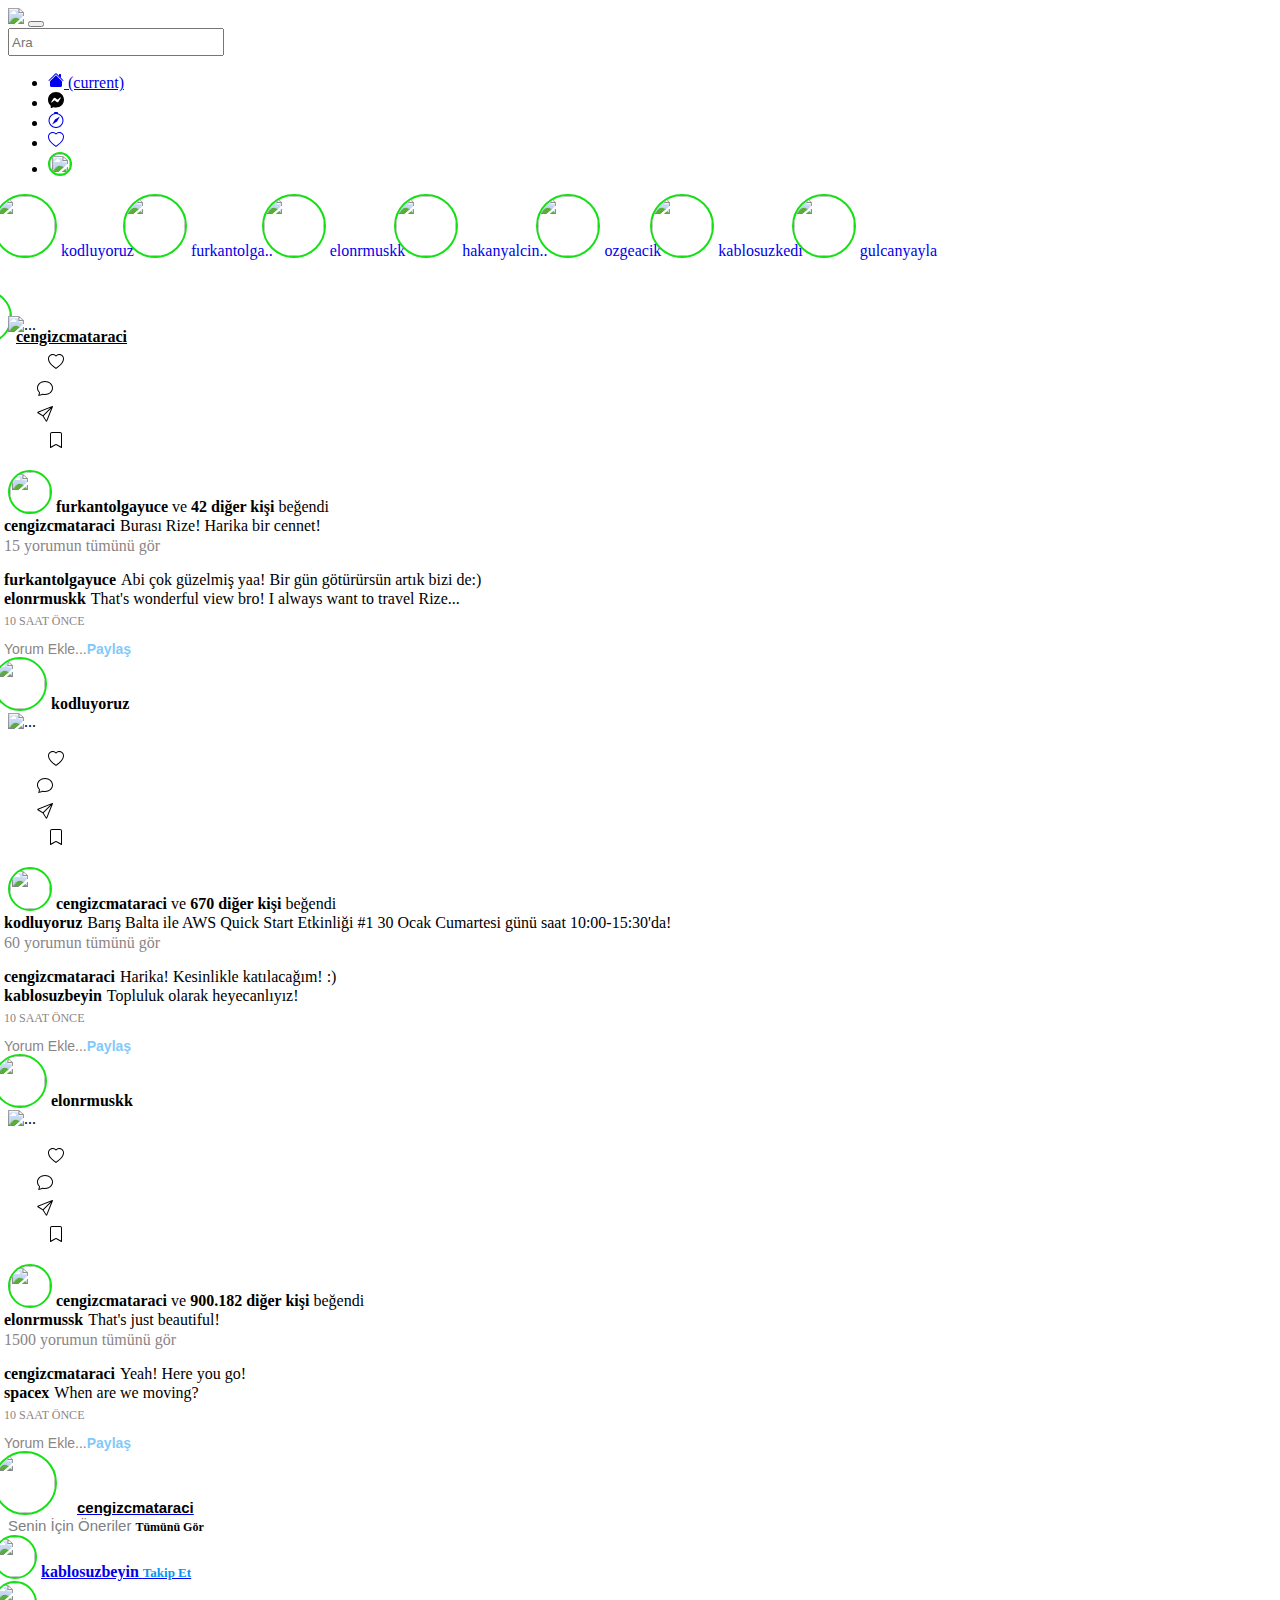
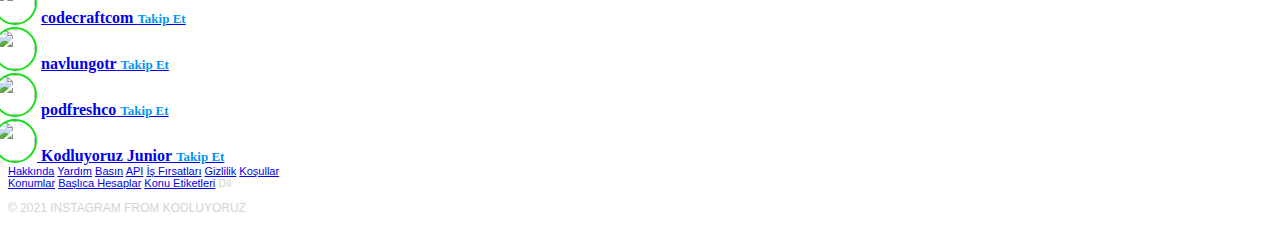
==== instagramclone/instagramclone.html @ 79d47589 "Add files via upload" ====
<!DOCTYPE html>
<html lang="en">
<head>
    <meta charset="UTF-8">
    <meta http-equiv="X-UA-Compatible" content="IE=edge">
    <meta name="viewport" content="width=device-width, initial-scale=1.0">
    <title>Document</title>
</head>

</html><!doctype html>
<html lang="en">
  <head>
    <!-- Required meta tags -->
    <meta charset="utf-8">
    <meta name="viewport" content="width=device-width, initial-scale=1, shrink-to-fit=no">

    <!-- Bootstrap CSS -->
    <link rel="stylesheet" href="https://cdn.jsdelivr.net/npm/bootstrap@4.5.3/dist/css/bootstrap.min.css" integrity="sha384-TX8t27EcRE3e/ihU7zmQxVncDAy5uIKz4rEkgIXeMed4M0jlfIDPvg6uqKI2xXr2" crossorigin="anonymous">

    <title>Hello, world!</title>
  </head>
 
    <body>
        <nav class="navbar navbar-expand-sm navbar-light border">
          <div class="logo">
                <a class="navbar-brand" href="#"><img src="https://www.instagram.com/static/images/web/mobile_nav_type_logo.png/735145cfe0a4.png"></a>
                <button class="navbar-toggler" type="button" data-toggle="collapse" data-target="#navbarSupportedContent" aria-controls="navbarSupportedContent" aria-expanded="false" aria-label="Toggle navigation">
                  <span class="navbar-toggler-icon mr-5"></span>
                </button>
              </div>
          <div class="collapse navbar-collapse">
            <form class="form-inline my-2 my-lg-0 ml-5 d-none d-sm-block">
              <input class="form-control mr-sm-2 empty" type="search" placeholder="Ara" style="font-family: Arial, FontAwesome; height: 28px; width: 216px" aria-label="Search">
            </form>
          </div>
          <div class="collapse navbar-collapse">
            <ul class="navbar-nav">
              <li class="nav-item active">
                <a class="nav-link" href="#"><i class="fas fa-home fa-lg mr-2 d-none d-sm-block mt-0"></i><svg xmlns="http://www.w3.org/2000/svg" width="16" height="16" fill="currentColor" class="bi bi-house-fill" viewBox="0 0 16 16">
                    <path fill-rule="evenodd" d="m8 3.293 6 6V13.5a1.5 1.5 0 0 1-1.5 1.5h-9A1.5 1.5 0 0 1 2 13.5V9.293l6-6zm5-.793V6l-2-2V2.5a.5.5 0 0 1 .5-.5h1a.5.5 0 0 1 .5.5z"/>
                    <path fill-rule="evenodd" d="M7.293 1.5a1 1 0 0 1 1.414 0l6.647 6.646a.5.5 0 0 1-.708.708L8 2.207 1.354 8.854a.5.5 0 1 1-.708-.708L7.293 1.5z"/>
                  </svg>
                  <span class="sr-only">(current)</span></a>
              </li>
              <li class="nav-item">
                <a class="nav-link" href="#"><i class="fab fa-facebook-messenger fa-lg mr-2 mt-1" style="color: black"><svg xmlns="http://www.w3.org/2000/svg" width="16" height="16" fill="currentColor" class="bi bi-messenger" viewBox="0 0 16 16">
                    <path d="M0 7.76C0 3.301 3.493 0 8 0s8 3.301 8 7.76-3.493 7.76-8 7.76c-.81 0-1.586-.107-2.316-.307a.639.639 0 0 0-.427.03l-1.588.702a.64.64 0 0 1-.898-.566l-.044-1.423a.639.639 0 0 0-.215-.456C.956 12.108 0 10.092 0 7.76zm5.546-1.459-2.35 3.728c-.225.358.214.761.551.506l2.525-1.916a.48.48 0 0 1 .578-.002l1.869 1.402a1.2 1.2 0 0 0 1.735-.32l2.35-3.728c.226-.358-.214-.761-.551-.506L9.728 7.381a.48.48 0 0 1-.578.002L7.281 5.98a1.2 1.2 0 0 0-1.735.32z"/>
                  </svg></i></a>
              </li>
              <li class="nav-item">
                <a class="nav-link" href="#"><i class="far fa-compass fa-lg mr-2 mt-1" style="color: black"></i><svg xmlns="http://www.w3.org/2000/svg" width="16" height="16" fill="currentColor" class="bi bi-compass" viewBox="0 0 16 16">
                    <path d="M8 16.016a7.5 7.5 0 0 0 1.962-14.74A1 1 0 0 0 9 0H7a1 1 0 0 0-.962 1.276A7.5 7.5 0 0 0 8 16.016zm6.5-7.5a6.5 6.5 0 1 1-13 0 6.5 6.5 0 0 1 13 0z"/>
                    <path d="m6.94 7.44 4.95-2.83-2.83 4.95-4.949 2.83 2.828-4.95z"/>
                  </svg></a>
              </li>
              <li class="nav-item">
                <a class="nav-link" href="#"><i class="far fa-heart fa-lg mr-2 mt-1" style="color: black"></i><svg xmlns="http://www.w3.org/2000/svg" width="16" height="16" fill="currentColor" class="bi bi-heart" viewBox="0 0 16 16">
                    <path d="m8 2.748-.717-.737C5.6.281 2.514.878 1.4 3.053c-.523 1.023-.641 2.5.314 4.385.92 1.815 2.834 3.989 6.286 6.357 3.452-2.368 5.365-4.542 6.286-6.357.955-1.886.838-3.362.314-4.385C13.486.878 10.4.28 8.717 2.01L8 2.748zM8 15C-7.333 4.868 3.279-3.04 7.824 1.143c.06.055.119.112.176.171a3.12 3.12 0 0 1 .176-.17C12.72-3.042 23.333 4.867 8 15z"/>
                  </svg></a>
              </li>
              <li class="nav-item">
                <a class="nav-link" href="https://www.instagram.com/cengizcmataraci" target="_blank"><img class style="
                    width: 20px;
                    height: 20px;
                    border-radius: 50%;
                    border: 2px solid rgb(20, 224, 20);
                    margin-left: "
                     src="https://picsum.photos/id/322/60/60"></a>
               
              </li>
            </ul>
          </div>
        </nav>
    
        <div class="container middlearea">
          <div class="row">
            <div class="col-6">
              <div class="card">
                <div class="card-body">
                    <div class="container">
                        <div class="row">
                            <div class="col">
                  <a href="https://www.instagram.com/kodluyoruz" style="text-decoration: none;" target="_blank">
                  <img class style="
                  width: 60px;
                  height: 60px;
                  border-radius: 50%;
                  border: 2px solid rgb(20, 224, 20);
                  margin-left: -15px;
              " src="https://picsum.photos/id/22/60/60">
                  <span class="storytext">kodluyoruz</span>
                  </a>
                  <a href="https://www.instagram.com/furkantolgayuce" style="text-decoration: none;" target="_blank">
                  <img class style="
                  width: 60px;
                  height: 60px;
                  border-radius: 50%;
                  border: 2px solid rgb(20, 224, 20);
                  margin-left: -15px;
              " src="https://picsum.photos/id/23/60/60" class="storyphoto img-fluid">
                  <span class="storytext">furkantolga..</span>
                </a>
                  <a href="https://www.instagram.com/elonrmuskk" style="text-decoration: none;" target="_blank">
                  <img class style="
                  width: 60px;
                  height: 60px;
                  border-radius: 50%;
                  border: 2px solid rgb(20, 224, 20);
                  margin-left: -15px;
              " src="https://picsum.photos/id/20/60/60" class="storyphoto img-fluid">
                  <span class="storytext">elonrmuskk</span>
                </a>
                  <a href="https://www.instagram.com/hakanyalcinkaya" style="text-decoration: none;" target="_blank">
                  <img class style="
                  width: 60px;
                  height: 60px;
                  border-radius: 50%;
                  border: 2px solid rgb(20, 224, 20);
                  margin-left: -15px;
              " src="https://picsum.photos/id/25/60/60" class="storyphoto img-fluid">
                <span class="storytext">hakanyalcin..</span>
                </a>
                  <a href="https://www.instagram.com/ozgeacik" style="text-decoration: none;" target="_blank">
                  <img class style="
                  width: 60px;
                  height: 60px;
                  border-radius: 50%;
                  border: 2px solid rgb(20, 224, 20);
                  margin-left: -15px;
              " src="https://picsum.photos/id/28/60/60" class="storyphoto img-fluid">
                <span class="storytext mr-2">ozgeacik</span>
                </a>
                  <a href="https://www.instagram.com/kablosuzkedi" style="text-decoration: none;" target="_blank">
                  <img class style="
                  width: 60px;
                  height: 60px;
                  border-radius: 50%;
                  border: 2px solid rgb(20, 224, 20);
                  margin-left: -15px;
              " src="https://picsum.photos/id/202/60/60" class="storyphoto img-fluid">
                <span class="storytext">kablosuzkedi</span>
                </a>
                  <a href="https://www.instagram.com/gulcanyayla" style="text-decoration: none;" target="_blank">
                  <img class style="
                  width: 60px;
                  height: 60px;
                  border-radius: 50%;
                  border: 2px solid rgb(20, 224, 20);
                  margin-left: -15px;
              " src="https://picsum.photos/id/220/60/60" class="storyphoto img-fluid">
                    <span class="storytext">gulcanyayla</span>
                </a>
                </div>
              </div>
              <div class style="margin-bottom: -30px;
                                margin-left: -35px;
                                width: 541px;
                                margin-top: 30px;
                                
              " class="card">
                <div  class="card-header">
                  <img class style="
                  width: 50px;
                  height: 50px;
                  border-radius: 50%;
                  border: 2px solid rgb(20, 224, 20);
                  margin-left: -15px;
              " src="https://picsum.photos/id/322/60/60" class="mr-2" style="width: 35px; height: 35px; border-radius: 50%">
                  <span class="postuserfont"><strong><a href="https://www.instagram.com/cengizcmataraci" target="_blank" style="color: black;">cengizcmataraci</a></strong></span>
                  <span class="mt-2"><strong><i class="fas fa-ellipsis-h"></i></strong></span>
                </div>
                </div>
                </div>
                </div>
                <img src="https://blog.biletbayi.com/wp-content/uploads/2019/12/rize.jpg" class="card-img-top" alt="...">
                <ul class="list-group list-group-horizontal mt-1" style="list-style-type: none;">
                  <li class="nav-item">
                    <a class="nav-link" href="#"><i class="far fa-heart fa-lg" style="color: black; position: relative; font-size: 23px"></i>
                        <svg xmlns="http://www.w3.org/2000/svg" style="color: black;" width="16" height="16" fill="currentColor" class="bi bi-heart" color="black" viewBox="0 0 16 16">
                        <path d="m8 2.748-.717-.737C5.6.281 2.514.878 1.4 3.053c-.523 1.023-.641 2.5.314 4.385.92 1.815 2.834 3.989 6.286 6.357 3.452-2.368 5.365-4.542 6.286-6.357.955-1.886.838-3.362.314-4.385C13.486.878 10.4.28 8.717 2.01L8 2.748zM8 15C-7.333 4.868 3.279-3.04 7.824 1.143c.06.055.119.112.176.171a3.12 3.12 0 0 1 .176-.17C12.72-3.042 23.333 4.867 8 15z"/>
                      </svg></a>
                  </li>
                  <li class="nav-item">
                    <a class="nav-link" href="#"><i class="far fa-comment fa-lg" style="
                          color: black;
                          position: relative;
                          font-size: 23px;
                          margin-left: -11px;
                        "></i><svg xmlns="http://www.w3.org/2000/svg" style="color: black;"width="16" height="16" fill="currentColor" class="bi bi-chat" viewBox="0 0 16 16">
  <path d="M2.678 11.894a1 1 0 0 1 .287.801 10.97 10.97 0 0 1-.398 2c1.395-.323 2.247-.697 2.634-.893a1 1 0 0 1 .71-.074A8.06 8.06 0 0 0 8 14c3.996 0 7-2.807 7-6 0-3.192-3.004-6-7-6S1 4.808 1 8c0 1.468.617 2.83 1.678 3.894zm-.493 3.905a21.682 21.682 0 0 1-.713.129c-.2.032-.352-.176-.273-.362a9.68 9.68 0 0 0 .244-.637l.003-.01c.248-.72.45-1.548.524-2.319C.743 11.37 0 9.76 0 8c0-3.866 3.582-7 8-7s8 3.134 8 7-3.582 7-8 7a9.06 9.06 0 0 1-2.347-.306c-.52.263-1.639.742-3.468 1.105z"/>
</svg></a>
                  </li>
                  <li class="nav-item">
                    <a class="nav-link" href="#"><i class="far fa-paper-plane fa-lg" style="
                          color: black;
                          position: relative;
                          font-size: 23px;
                          margin-left: -11px;
                        "></i><svg xmlns="http://www.w3.org/2000/svg" style="color: black;" width="16" height="16" fill="currentColor" class="bi bi-send" viewBox="0 0 16 16">
  <path d="M15.854.146a.5.5 0 0 1 .11.54l-5.819 14.547a.75.75 0 0 1-1.329.124l-3.178-4.995L.643 7.184a.75.75 0 0 1 .124-1.33L15.314.037a.5.5 0 0 1 .54.11ZM6.636 10.07l2.761 4.338L14.13 2.576 6.636 10.07Zm6.787-8.201L1.591 6.602l4.339 2.76 7.494-7.493Z"/>
</svg></a>
                  </li>
                  <span class="">
                    <li class="nav-item ml-4">
                      <a class="nav-link ml-2" href="#"><i class="far fa-bookmark fa-lg" style="color: black; position: relative; font-size: 23px"></i>
                        <svg xmlns="http://www.w3.org/2000/svg" style="color: black;" width="16" height="16" fill="currentColor" class="bi bi-bookmark" viewBox="0 0 16 16">
                            <path d="M2 2a2 2 0 0 1 2-2h8a2 2 0 0 1 2 2v13.5a.5.5 0 0 1-.777.416L8 13.101l-5.223 2.815A.5.5 0 0 1 2 15.5V2zm2-1a1 1 0 0 0-1 1v12.566l4.723-2.482a.5.5 0 0 1 .554 0L13 14.566V2a1 1 0 0 0-1-1H4z"/>
                          </svg>
                    
                    </a>
                    </li>
                  </span>
                </ul>
                <span>
                  <img class style="
                  width: 40px;
                  height: 40px;
                  border-radius: 50%;
                  border: 2px solid rgb(20, 224, 20);
                  margin-left: " src="https://picsum.photos/id/229/60/60">
                  <span class="postuserfont"><strong>furkantolgayuce</strong> ve
                    <strong>42 diğer kişi</strong> beğendi</span>
                </span>
                <div class="card-body" style="margin-top: -15px">
                  <p class="card-text postuserfont">
                    <strong style="margin-left: -4px; margin-right: 5px">cengizcmataraci</strong>Burası Rize! Harika bir cennet!
                  </p>
                  <a href="#" style="text-decoration: none"><p class="card-text postuserfont" style="
                        margin-left: -4px;
                        margin-top: -14px;
                        color: rgb(139, 133, 133);
                      ">
                      15 yorumun tümünü gör
                    </p></a>
                  <p class="card-text postuserfont">
                    <strong style="margin-left: -4px; margin-right: 5px">furkantolgayuce</strong>Abi çok güzelmiş yaa! Bir gün götürürsün artık bizi de:)
                  </p>
                  <p class="card-text postuserfont" style="margin-top: -15px">
                    <strong style="margin-left: -4px; margin-right: 5px">elonrmuskk</strong>That's wonderful view bro! I always want to travel Rize...
                  </p>
                  <p class="card-text" style="
                      margin-top: -10px;
                      margin-left: -4px;
                      font-size: 12px;
                      color: rgb(139, 133, 133);
                    ">
                    10 SAAT ÖNCE
                  </p>
                </div>
                <div class="card-footer" style="
                    color: rgb(139, 133, 133);
                    font-family: -apple-system, BlinkMacSystemFont, 'Segoe UI',
                      Roboto, Oxygen, Ubuntu, Cantarell, 'Open Sans',
                      'Helvetica Neue', sans-serif;
                    font-size: 14px;
                  ">
                  <span style="margin-left: -4px">Yorum Ekle...</span><span class="" style="color: #0095f6; opacity: 50%"><strong>Paylaş</strong></span>
                </div>
              </div>
              <div class="card">
                <div class="card-header">
                  <img class style="
                  width: 50px;
                  height: 50px;
                  border-radius: 50%;
                  border: 2px solid rgb(20, 224, 20);
                  margin-left: -15px;" src="https://picsum.photos/id/2/60/60">
                  <span class="postuserfont"><strong>kodluyoruz</strong></span>
                  <span class="mt-2"><strong><i class="fas fa-ellipsis-h"></i></strong></span>
                </div>
                <img src="https://pbs.twimg.com/media/Erx2B2bXAAEy7gO.jpg" class="card-img-top" alt="...">
                <ul class="list-group list-group-horizontal mt-1" style="list-style-type: none;">
                  <li class="nav-item">
                    <a class="nav-link" href="#"><i class="far fa-heart fa-lg" style="color: black; position: relative; font-size: 23px"></i>
                        <svg xmlns="http://www.w3.org/2000/svg" color="black" width="16" height="16" fill="currentColor" class="bi bi-heart" viewBox="0 0 16 16">
                        <path d="m8 2.748-.717-.737C5.6.281 2.514.878 1.4 3.053c-.523 1.023-.641 2.5.314 4.385.92 1.815 2.834 3.989 6.286 6.357 3.452-2.368 5.365-4.542 6.286-6.357.955-1.886.838-3.362.314-4.385C13.486.878 10.4.28 8.717 2.01L8 2.748zM8 15C-7.333 4.868 3.279-3.04 7.824 1.143c.06.055.119.112.176.171a3.12 3.12 0 0 1 .176-.17C12.72-3.042 23.333 4.867 8 15z"/>
                      </svg></a>
                  </li>
                  <li class="nav-item">
                    <a class="nav-link" href="#"><i class="far fa-comment fa-lg" style="
                          color: black;
                          position: relative;
                          font-size: 23px;
                          margin-left: -11px;
                        "></i><svg xmlns="http://www.w3.org/2000/svg"color="black"  width="16" height="16" fill="currentColor" class="bi bi-chat" viewBox="0 0 16 16">
  <path d="M2.678 11.894a1 1 0 0 1 .287.801 10.97 10.97 0 0 1-.398 2c1.395-.323 2.247-.697 2.634-.893a1 1 0 0 1 .71-.074A8.06 8.06 0 0 0 8 14c3.996 0 7-2.807 7-6 0-3.192-3.004-6-7-6S1 4.808 1 8c0 1.468.617 2.83 1.678 3.894zm-.493 3.905a21.682 21.682 0 0 1-.713.129c-.2.032-.352-.176-.273-.362a9.68 9.68 0 0 0 .244-.637l.003-.01c.248-.72.45-1.548.524-2.319C.743 11.37 0 9.76 0 8c0-3.866 3.582-7 8-7s8 3.134 8 7-3.582 7-8 7a9.06 9.06 0 0 1-2.347-.306c-.52.263-1.639.742-3.468 1.105z"/>
</svg></a>
                  </li>
                  <li class="nav-item">
                    <a class="nav-link" href="#"><i class="far fa-paper-plane fa-lg" style="
                          color: black;
                          position: relative;
                          font-size: 23px;
                          margin-left: -11px;
                        "></i><svg xmlns="http://www.w3.org/2000/svg"color="black"  width="16" height="16" fill="currentColor" class="bi bi-send" viewBox="0 0 16 16">
  <path d="M15.854.146a.5.5 0 0 1 .11.54l-5.819 14.547a.75.75 0 0 1-1.329.124l-3.178-4.995L.643 7.184a.75.75 0 0 1 .124-1.33L15.314.037a.5.5 0 0 1 .54.11ZM6.636 10.07l2.761 4.338L14.13 2.576 6.636 10.07Zm6.787-8.201L1.591 6.602l4.339 2.76 7.494-7.493Z"/>
</svg></a>
                  </li>
                  <span class="">
                    <li class="nav-item ml-4">
                      <a class="nav-link ml-2" href="#"><i class="far fa-bookmark fa-lg" style="color: black; position: relative; font-size: 23px"></i>
                        <svg xmlns="http://www.w3.org/2000/svg"color="black"  width="16" height="16" fill="currentColor" class="bi bi-bookmark" viewBox="0 0 16 16">
                            <path d="M2 2a2 2 0 0 1 2-2h8a2 2 0 0 1 2 2v13.5a.5.5 0 0 1-.777.416L8 13.101l-5.223 2.815A.5.5 0 0 1 2 15.5V2zm2-1a1 1 0 0 0-1 1v12.566l4.723-2.482a.5.5 0 0 1 .554 0L13 14.566V2a1 1 0 0 0-1-1H4z"/>
                          </svg></a>
                    </li>
                  </span>
                </ul>
                <span>
                  <img class style="
                  width: 40px;
                  height: 40px;
                  border-radius: 50%;
                  border: 2px solid rgb(20, 224, 20);
                  margin-left: " src="https://picsum.photos/id/322/60/60">
                  <span class="postuserfont"><strong>cengizcmataraci</strong> ve
                    <strong>670 diğer kişi</strong> beğendi</span>
                </span>
                <div class="card-body" style="margin-top: -15px">
                  <p class="card-text postuserfont">
                    <strong style="margin-left: -4px; margin-right: 5px">kodluyoruz</strong>Barış Balta ile AWS Quick Start Etkinliği #1 30 Ocak Cumartesi günü saat 10:00-15:30'da!
                  </p>
                  <a href="#" style="text-decoration: none"><p class="card-text postuserfont" style="
                        margin-left: -4px;
                        margin-top: -14px;
                        color: rgb(139, 133, 133);
                      ">
                      60 yorumun tümünü gör
                    </p></a>
                  <p class="card-text postuserfont">
                    <strong style="margin-left: -4px; margin-right: 5px">cengizcmataraci</strong>Harika! Kesinlikle katılacağım! :)
                  </p>
                  <p class="card-text postuserfont" style="margin-top: -15px">
                    <strong style="margin-left: -4px; margin-right: 5px">kablosuzbeyin</strong>Topluluk olarak heyecanlıyız!
                  </p>
                  <p class="card-text" style="
                      margin-top: -10px;
                      margin-left: -4px;
                      font-size: 12px;
                      color: rgb(139, 133, 133);
                    ">
                    10 SAAT ÖNCE
                  </p>
                </div>
                <div class="card-footer" style="
                    color: rgb(139, 133, 133);
                    font-family: -apple-system, BlinkMacSystemFont, 'Segoe UI',
                      Roboto, Oxygen, Ubuntu, Cantarell, 'Open Sans',
                      'Helvetica Neue', sans-serif;
                    font-size: 14px;
                  ">
                  <span style="margin-left: -4px">Yorum Ekle...</span><span class="" style="color: #0095f6; opacity: 50%"><strong>Paylaş</strong></span>
                </div>
              </div>
              <div class="card mb-3">
                <div class="card-header">
                  <img class style="
                  width: 50px;
                  height: 50px;
                  border-radius: 50%;
                  border: 2px solid rgb(20, 224, 20);
                  margin-left: -15px;" src="https://picsum.photos/id/52/60/60">
                  <span class="postuserfont"><strong>elonrmuskk</strong></span>
                  <span class="mt-2"><strong><i class="fas fa-ellipsis-h"></i></strong></span>
                </div>
                <img src="https://i.insider.com/5f1b201a5af6cc7e1b741330?width=1136&amp;format=jpeg" class="card-img-top" alt="...">
                <ul class="list-group list-group-horizontal mt-1" style="list-style-type: none; border: 0">
                  <li class="nav-item">
                    <a class="nav-link" href="#"><i class="far fa-heart fa-lg" style="color: black; position: relative; font-size: 23px"></i>
                        <svg xmlns="http://www.w3.org/2000/svg" color="black" width="16" height="16" fill="currentColor" class="bi bi-heart" viewBox="0 0 16 16">
                        <path d="m8 2.748-.717-.737C5.6.281 2.514.878 1.4 3.053c-.523 1.023-.641 2.5.314 4.385.92 1.815 2.834 3.989 6.286 6.357 3.452-2.368 5.365-4.542 6.286-6.357.955-1.886.838-3.362.314-4.385C13.486.878 10.4.28 8.717 2.01L8 2.748zM8 15C-7.333 4.868 3.279-3.04 7.824 1.143c.06.055.119.112.176.171a3.12 3.12 0 0 1 .176-.17C12.72-3.042 23.333 4.867 8 15z"/>
                      </svg></a>
                  </li>
                  <li class="nav-item">
                    <a class="nav-link" href="#"><i class="far fa-comment fa-lg" style="
                          color: black;
                          position: relative;
                          font-size: 23px;
                          margin-left: -11px;
                        "></i><svg xmlns="http://www.w3.org/2000/svg"color="black" width="16" height="16" fill="currentColor" class="bi bi-chat" viewBox="0 0 16 16">
  <path d="M2.678 11.894a1 1 0 0 1 .287.801 10.97 10.97 0 0 1-.398 2c1.395-.323 2.247-.697 2.634-.893a1 1 0 0 1 .71-.074A8.06 8.06 0 0 0 8 14c3.996 0 7-2.807 7-6 0-3.192-3.004-6-7-6S1 4.808 1 8c0 1.468.617 2.83 1.678 3.894zm-.493 3.905a21.682 21.682 0 0 1-.713.129c-.2.032-.352-.176-.273-.362a9.68 9.68 0 0 0 .244-.637l.003-.01c.248-.72.45-1.548.524-2.319C.743 11.37 0 9.76 0 8c0-3.866 3.582-7 8-7s8 3.134 8 7-3.582 7-8 7a9.06 9.06 0 0 1-2.347-.306c-.52.263-1.639.742-3.468 1.105z"/>
</svg></a>
                  </li>
                  <li class="nav-item">
                    <a class="nav-link" href="#"><i class="far fa-paper-plane fa-lg" style="
                          color: black;
                          position: relative;
                          font-size: 23px;
                          margin-left: -11px;
                        "></i><svg xmlns="http://www.w3.org/2000/svg"color="black" width="16" height="16" fill="currentColor" class="bi bi-send" viewBox="0 0 16 16">
  <path d="M15.854.146a.5.5 0 0 1 .11.54l-5.819 14.547a.75.75 0 0 1-1.329.124l-3.178-4.995L.643 7.184a.75.75 0 0 1 .124-1.33L15.314.037a.5.5 0 0 1 .54.11ZM6.636 10.07l2.761 4.338L14.13 2.576 6.636 10.07Zm6.787-8.201L1.591 6.602l4.339 2.76 7.494-7.493Z"/>
</svg></a>
                  </li>
                  <span class="">
                    <li class="nav-item ml-4">
                      <a class="nav-link ml-2" href="#"><i class="far fa-bookmark fa-lg" style="color: black; position: relative; font-size: 23px"></i>
                        <svg xmlns="http://www.w3.org/2000/svg"color="black" width="16" height="16" fill="currentColor" class="bi bi-bookmark" viewBox="0 0 16 16">
                            <path d="M2 2a2 2 0 0 1 2-2h8a2 2 0 0 1 2 2v13.5a.5.5 0 0 1-.777.416L8 13.101l-5.223 2.815A.5.5 0 0 1 2 15.5V2zm2-1a1 1 0 0 0-1 1v12.566l4.723-2.482a.5.5 0 0 1 .554 0L13 14.566V2a1 1 0 0 0-1-1H4z"/>
                          </svg></a>
                    </li>
                  </span>
                </ul>
                <span>
                  <img class style="
                  width: 40px;
                  height: 40px;
                  border-radius: 50%;
                  border: 2px solid rgb(20, 224, 20);
                  margin-left: "src="https://picsum.photos/id/322/60/60">
                  <span class="postuserfont"><strong>cengizcmataraci</strong> ve
                    <strong>900.182 diğer kişi</strong> beğendi</span>
                </span>
                <div class="card-body" style="margin-top: -15px">
                  <p class="card-text postuserfont">
                    <strong style="margin-left: -4px; margin-right: 5px">elonrmussk</strong>That's just beautiful!
                  </p>
                  <a href="#" style="text-decoration: none"><p class="card-text postuserfont" style="
                        margin-left: -4px;
                        margin-top: -14px;
                        color: rgb(139, 133, 133);
                      ">
                      1500 yorumun tümünü gör
                    </p></a>
                  <p class="card-text postuserfont">
                    <strong style="margin-left: -4px; margin-right: 5px">cengizcmataraci</strong>Yeah! Here you go!
                  </p>
                  <p class="card-text postuserfont" style="margin-top: -15px">
                    <strong style="margin-left: -4px; margin-right: 5px">spacex</strong>When are we moving?
                  </p>
                  <p class="card-text" style="
                      margin-top: -10px;
                      margin-left: -4px;
                      font-size: 12px;
                      color: rgb(139, 133, 133);
                    ">
                    10 SAAT ÖNCE
                  </p>
                </div>
                <div class="card-footer" style="
                    color: rgb(139, 133, 133);
                    font-family: -apple-system, BlinkMacSystemFont, 'Segoe UI',
                      Roboto, Oxygen, Ubuntu, Cantarell, 'Open Sans',
                      'Helvetica Neue', sans-serif;
                    font-size: 14px;
                  ">
                  <span style="margin-left: -4px">Yorum Ekle...</span><span class="" style="color: #0095f6; opacity: 50%"><strong>Paylaş</strong></span>
                </div>
              </div>
            </div>
            <div class="col-3">
              <div class="card col-xs-12 rightpanel" id="sticky-sidebar" style="width: 18rem">
                <div class="card-body d-flex">
                  <div>
                    <a class="nav-link" href="#">
                      <span>
                      <img src="https://picsum.photos/id/322/60/60 " class="" style="
                          width:60px;
                          height: 60px;
                          border-radius: 50%;
                          border: 2px solid rgb(20, 224, 20);
                          margin-left: -15px;
                        "><span class="" style="
                          font-family: -apple-system, BlinkMacSystemFont, 'Segoe UI',
                            Roboto, Oxygen, Ubuntu, Cantarell, 'Open Sans',
                            'Helvetica Neue', sans-serif;
                          font-size: 15px;
                          color: black;
                          margin-left: 20px;
                        "><strong>cengizcmataraci</strong>
                        </span>
                      </span>
                    </a>
                    <div class="mt-2">
                      <span class="mt-5" style="
                          font-family: 'Segoe UI', Tahoma, Geneva, Verdana,
                            sans-serif;
                          font-size: 15px;
                          color: gray;
                        ">Senin İçin Öneriler</span>
                      <span class="postuserfont mt-1" style="font-size: 12px"><strong>Tümünü Gör</strong></span>
                    </div>
                    <div class="mt-2 ml-2">
                      <div>
                        <span><img class style="
                            width: 40px;
                            height: 40px;
                            border-radius: 50%;
                            border: 2px solid rgb(20, 224, 20);
                            margin-left: -15px;"
                            src="https://picsum.photos/id/382/60/60 ">
                        </span>
                        <a href="https://www.instagram.com/kablosuzbeyin" target="_blank">
                        <span class="postuserfont ml-2 mt-1"><strong>kablosuzbeyin</strong></span>
                        <span class="postuserfont" style="font-size: 13px; color: #0095f6; margin-top: 5px"><strong>Takip Et</strong></span>
                        </a>
                      </div>
                      <div class="mt-3">
                        <span><img class style="
                            width: 40px;
                            height: 40px;
                            border-radius: 50%;
                            border: 2px solid rgb(20, 224, 20);
                            margin-left: -15px;" src="https://picsum.photos/id/32/60/60 ">
                        </span>
                        <a href="https://www.instagram.com/codecraftcom" target="_blank">
                        <span class="postuserfont ml-2 mt-1"><strong>codecraftcom </strong></span>
                        <span class="postuserfont" style="font-size: 13px; color: #0095f6; margin-top: 5px"><strong>Takip Et</strong></span>
                        </a>
                      </div>
                      <div class="mt-3">
                        <span><img class style="
                            width: 40px;
                            height: 40px;
                            border-radius: 50%;
                            border: 2px solid rgb(20, 224, 20);
                            margin-left: -15px;" src="https://picsum.photos/id/7/60/60 ">
                        </span>
                        <a href="https://www.instagram.com/navlungotr" target="_blank">
                        <span class="postuserfont ml-2 mt-1"><strong>navlungotr</strong></span>
                        <span class="postuserfont" style="font-size: 13px; color: #0095f6; margin-top: 5px"><strong>Takip Et</strong></span>
                        </a>
                      </div>
                      <div class="mt-3">
                        <span><img class style="
                            width: 40px;
                            height: 40px;
                            border-radius: 50%;
                            border: 2px solid rgb(20, 224, 20);
                            margin-left: -15px;" src="https://picsum.photos/id/62/60/60 ">
                        </span>
                        <a href="https://www.instagram.com/podfreshco" target="_blank">
                        <span class="postuserfont ml-2 mt-1"><strong>podfreshco</strong></span>
                        <span class="postuserfont" style="font-size: 13px; color: #0095f6; margin-top: 5px"><strong>Takip Et</strong></span>
                      </a></div><a href="https://www.instagram.com/podfreshco" target="_blank">
                      </a><div class="mt-3"><a href="https://www.instagram.com/podfreshco" target="_blank">
                        <span><img class style="
                            width: 40px;
                            height: 40px;
                            border-radius: 50%;
                            border: 2px solid rgb(20, 224, 20);
                            margin-left: -15px;" src="https://picsum.photos/id/72/60/60 ">
                        </span>
                        </a><a href="https://www.instagram.com/kodluyoruz_junior" target="_blank">
                        <span class="postuserfont ml-2 mt-1"><strong>Kodluyoruz Junior</strong></span>
                        <span class="postuserfont" style="font-size: 13px; color: #0095f6; margin-top: 5px"><strong>Takip Et</strong></span>
                        </a>
                      </div>
                    </div>
                    <div class="ml-2 mt-2" style="color: lightgray; font-size: 11px; font-family: -apple-system, BlinkMacSystemFont, 'Segoe UI', Roboto, Oxygen, Ubuntu, Cantarell, 'Open Sans', 'Helvetica Neue', sans-serif;">
                      <span><a href="https://about.instagram.com/" target="_blank" class="rightpanellinks">Hakkında</a> <a href="https://help.instagram.com/" target="_blank" class="rightpanellinks">Yardım</a> <a href="https://about.instagram.com/blog/" class="rightpanellinks">Basın</a> <a href="https://www.instagram.com/developer/" class="rightpanellinks">API</a> <a href="https://www.instagram.com/about/jobs/" class="rightpanellinks">İş Fırsatları</a> <a href="https://www.instagram.com/legal/privacy/" class="rightpanellinks">Gizlilik</a></span>
                        <span><a href="https://www.instagram.com/legal/terms/" class="rightpanellinks">Koşullar</a> <a href="https://www.instagram.com/explore/locations/" class="rightpanellinks">Konumlar</a> <a href="https://www.instagram.com/directory/profiles/" class="rightpanellinks">Başlıca Hesaplar</a> <a href="https://www.instagram.com/directory/hashtags/" class="rightpanellinks">Konu Etiketleri</a> Dil</span>
                        <p></p>
                      <p style="font-size: 12px;">© 2021 INSTAGRAM FROM KODLUYORUZ</p>
                    </div>
                  </div>
                </div>
              </div>
            </div>
          </div>
        </div>
      
    
    
    

    <!-- Optional JavaScript; choose one of the two! -->

    <!-- Option 1: jQuery and Bootstrap Bundle (includes Popper) -->
    <script src="https://code.jquery.com/jquery-3.5.1.slim.min.js" integrity="sha384-DfXdz2htPH0lsSSs5nCTpuj/zy4C+OGpamoFVy38MVBnE+IbbVYUew+OrCXaRkfj" crossorigin="anonymous"></script>
    <script src="https://cdn.jsdelivr.net/npm/bootstrap@4.5.3/dist/js/bootstrap.bundle.min.js" integrity="sha384-ho+j7jyWK8fNQe+A12Hb8AhRq26LrZ/JpcUGGOn+Y7RsweNrtN/tE3MoK7ZeZDyx" crossorigin="anonymous"></script>

    <!-- Option 2: jQuery, Popper.js, and Bootstrap JS
    <script src="https://code.jquery.com/jquery-3.5.1.slim.min.js" integrity="sha384-DfXdz2htPH0lsSSs5nCTpuj/zy4C+OGpamoFVy38MVBnE+IbbVYUew+OrCXaRkfj" crossorigin="anonymous"></script>
    <script src="https://cdn.jsdelivr.net/npm/popper.js@1.16.1/dist/umd/popper.min.js" integrity="sha384-9/reFTGAW83EW2RDu2S0VKaIzap3H66lZH81PoYlFhbGU+6BZp6G7niu735Sk7lN" crossorigin="anonymous"></script>
    <script src="https://cdn.jsdelivr.net/npm/bootstrap@4.5.3/dist/js/bootstrap.min.js" integrity="sha384-w1Q4orYjBQndcko6MimVbzY0tgp4pWB4lZ7lr30WKz0vr/aWKhXdBNmNb5D92v7s" crossorigin="anonymous"></script>
    -->
  </body>
</html>
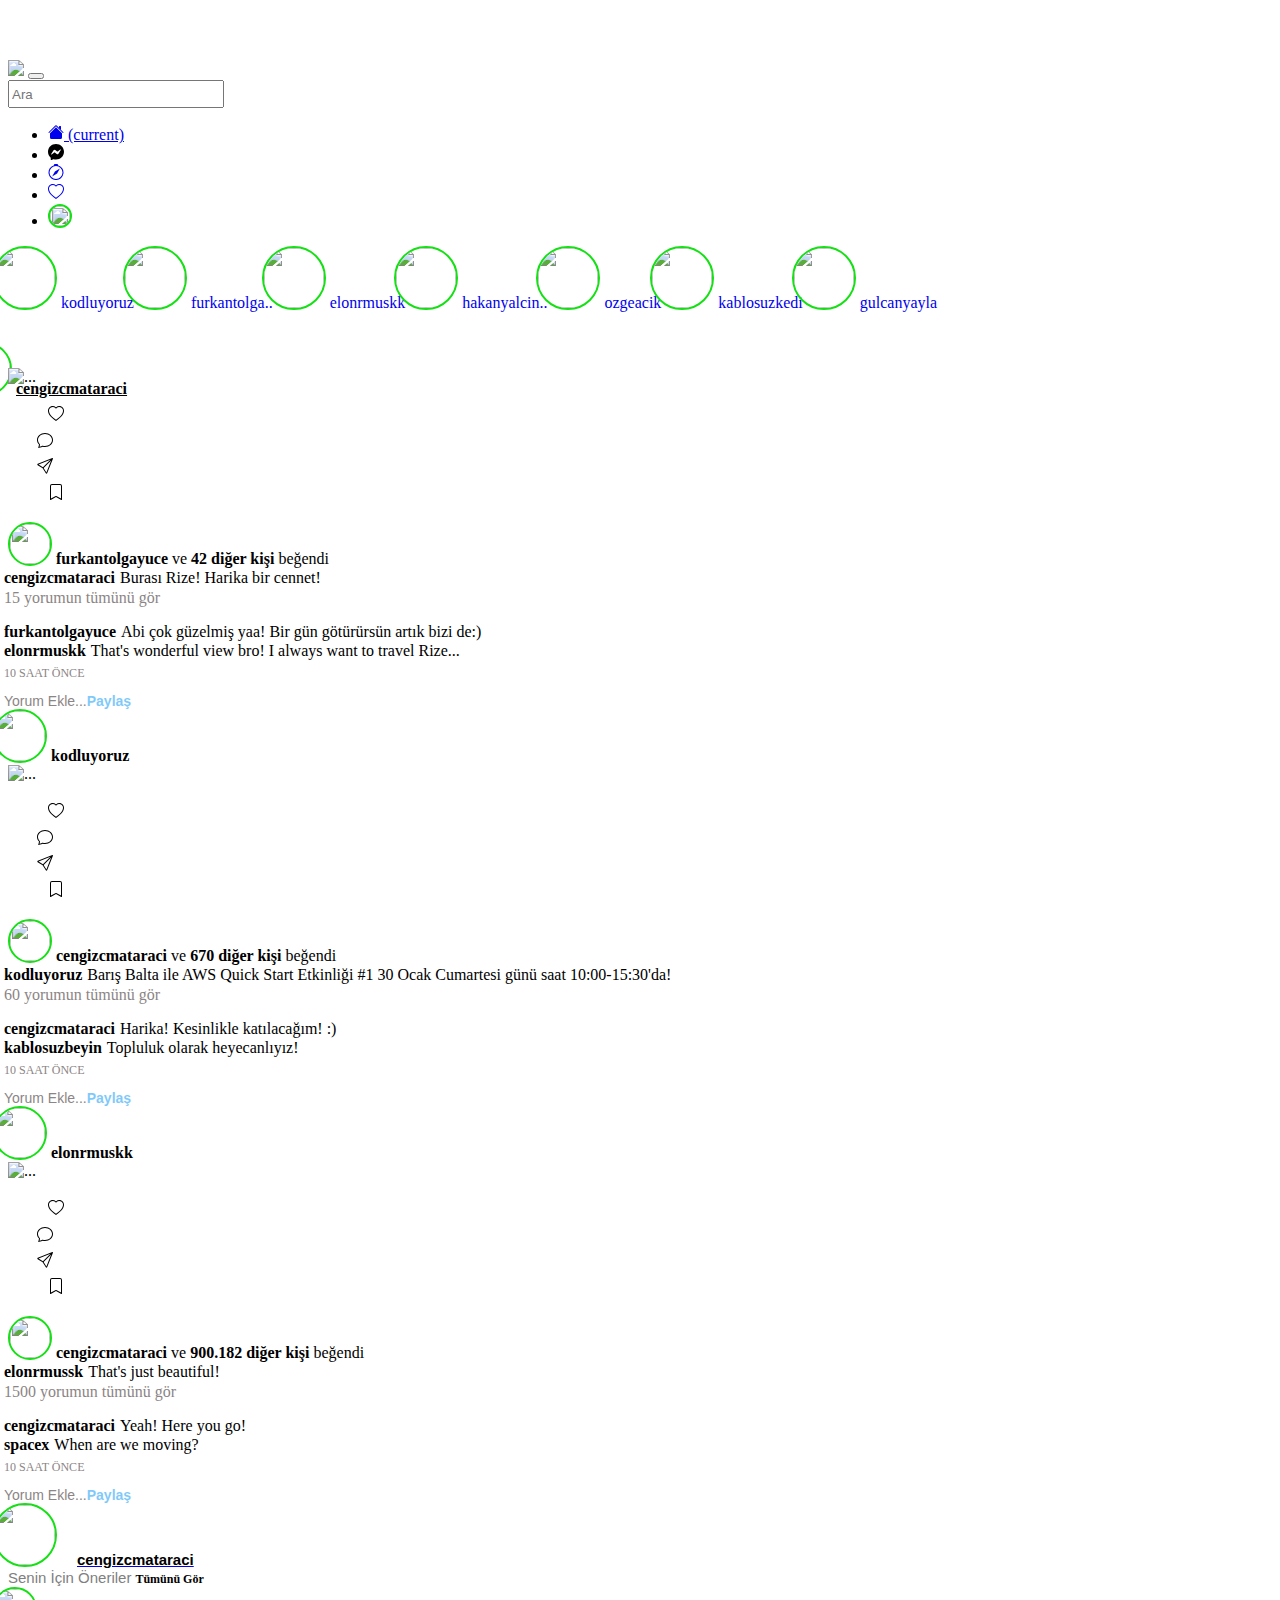
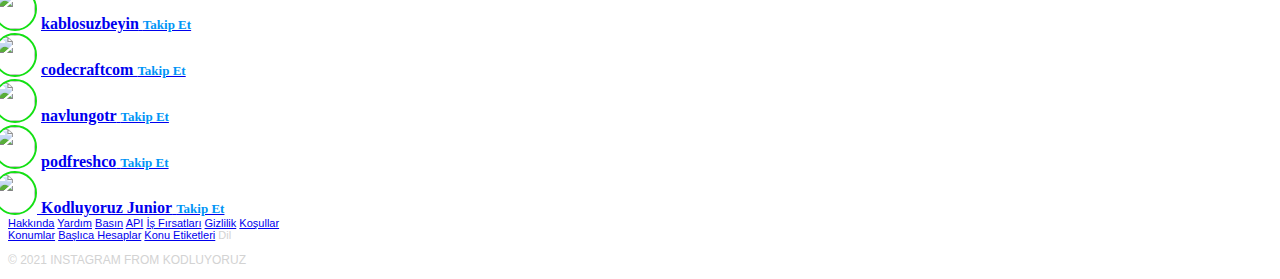
==== commit 9569d71d: "Add files via upload" ====
--- a/instagramclone/instagramclone.html
+++ b/instagramclone/instagramclone.html
@@ -20,8 +20,9 @@
     <title>Hello, world!</title>
   </head>
  
-    <body>
-        <nav class="navbar navbar-expand-sm navbar-light border">
+    <body class style="margin-top: 60px;">
+      <div  class="fixed-top" >
+        <nav  class="navbar navbar-expand-sm navbar-light border bg-white height:54px">
           <div class="logo">
                 <a class="navbar-brand" href="#"><img src="https://www.instagram.com/static/images/web/mobile_nav_type_logo.png/735145cfe0a4.png"></a>
                 <button class="navbar-toggler" type="button" data-toggle="collapse" data-target="#navbarSupportedContent" aria-controls="navbarSupportedContent" aria-expanded="false" aria-label="Toggle navigation">
@@ -71,6 +72,7 @@
             </ul>
           </div>
         </nav>
+      </div>
     
         <div class="container middlearea">
           <div class="row">
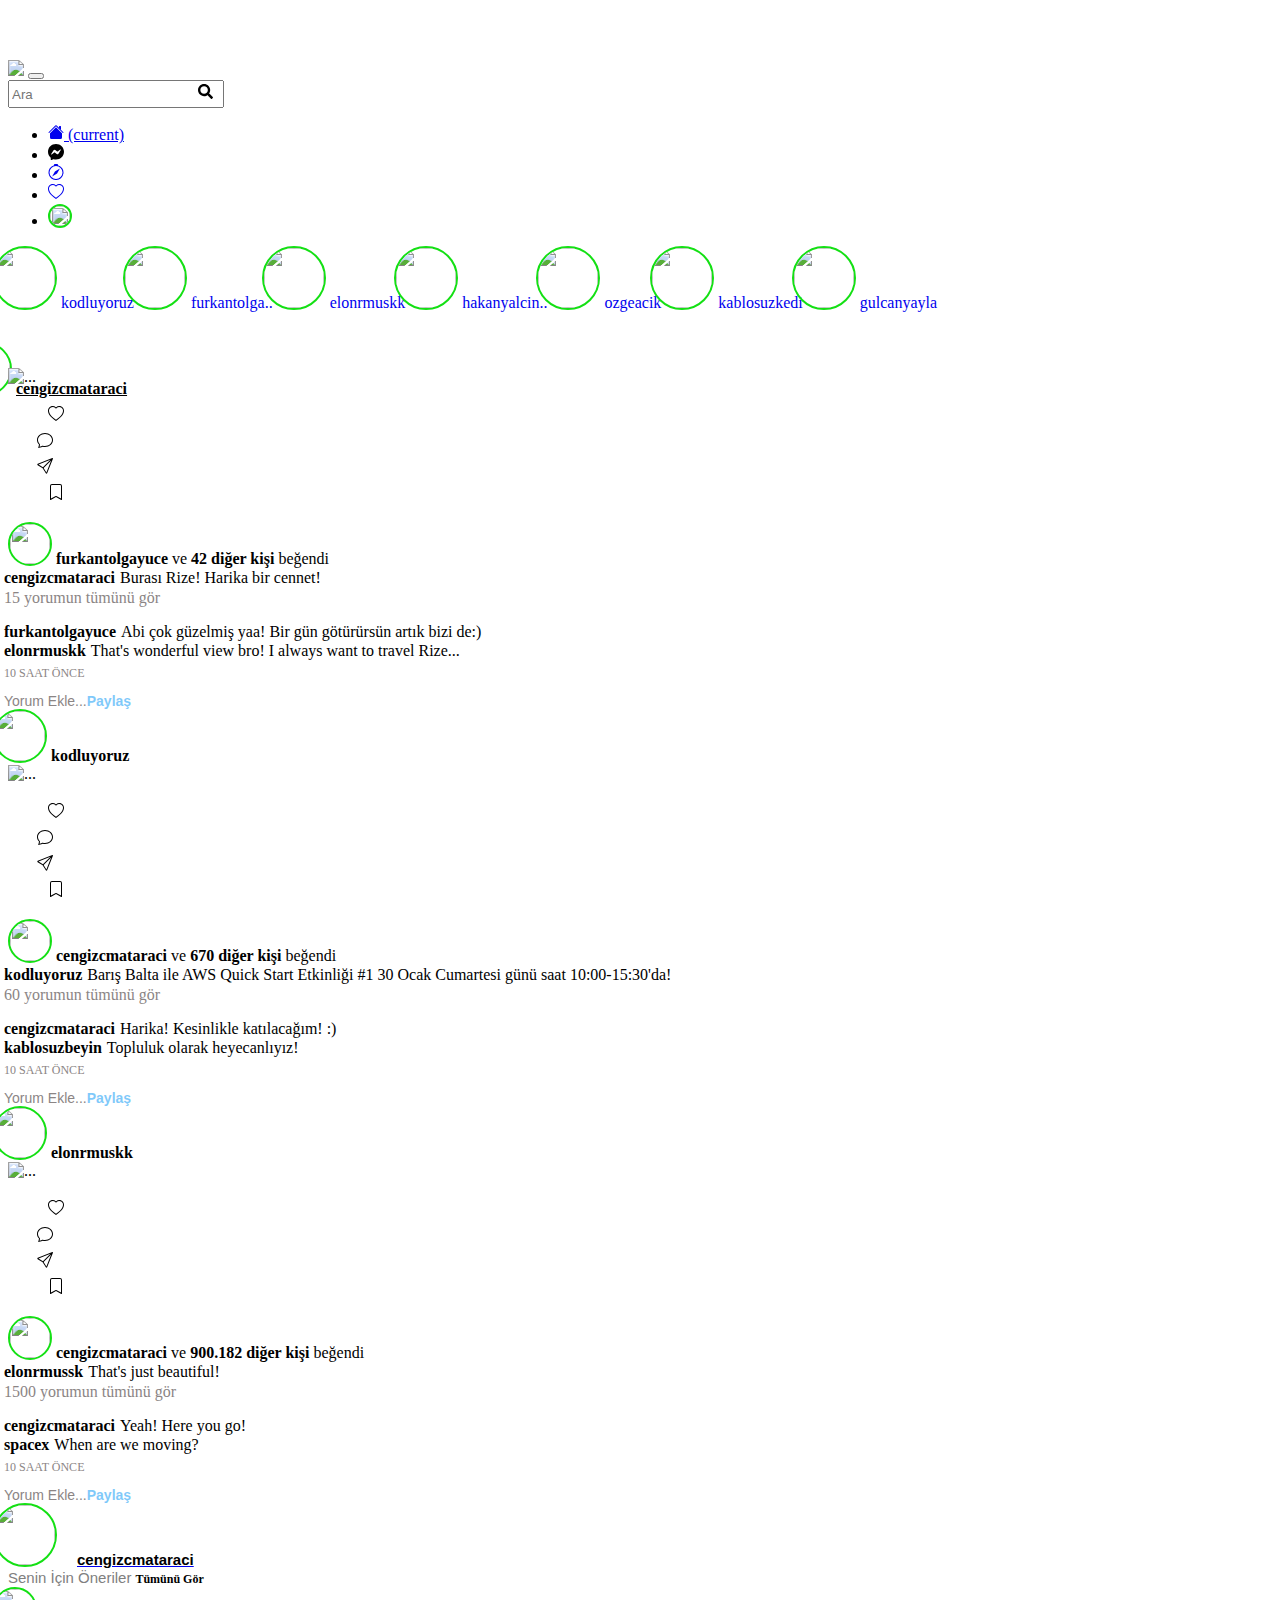
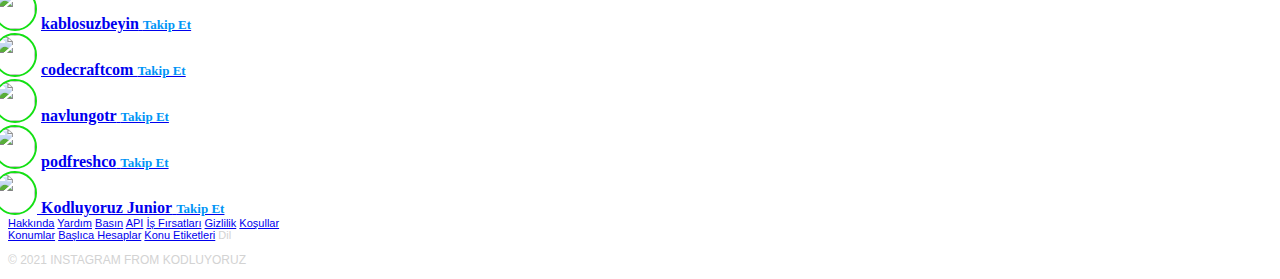
==== commit dd741652: "Add files via upload" ====
--- a/instagramclone/instagramclone.html
+++ b/instagramclone/instagramclone.html
@@ -30,8 +30,13 @@
                 </button>
               </div>
           <div class="collapse navbar-collapse">
+           
             <form class="form-inline my-2 my-lg-0 ml-5 d-none d-sm-block">
+             
               <input class="form-control mr-sm-2 empty" type="search" placeholder="Ara" style="font-family: Arial, FontAwesome; height: 28px; width: 216px" aria-label="Search">
+              <svg class style="width: 15px;
+              margin-left: -30px;
+" aria-hidden="true" focusable="false" data-prefix="fas" data-icon="search" class="svg-inline--fa fa-search fa-w-16" role="img" xmlns="http://www.w3.org/2000/svg" viewBox="0 0 512 512"><path fill="currentColor" d="M505 442.7L405.3 343c-4.5-4.5-10.6-7-17-7H372c27.6-35.3 44-79.7 44-128C416 93.1 322.9 0 208 0S0 93.1 0 208s93.1 208 208 208c48.3 0 92.7-16.4 128-44v16.3c0 6.4 2.5 12.5 7 17l99.7 99.7c9.4 9.4 24.6 9.4 33.9 0l28.3-28.3c9.4-9.4 9.4-24.6.1-34zM208 336c-70.7 0-128-57.2-128-128 0-70.7 57.2-128 128-128 70.7 0 128 57.2 128 128 0 70.7-57.2 128-128 128z"></path></svg>
             </form>
           </div>
           <div class="collapse navbar-collapse">
